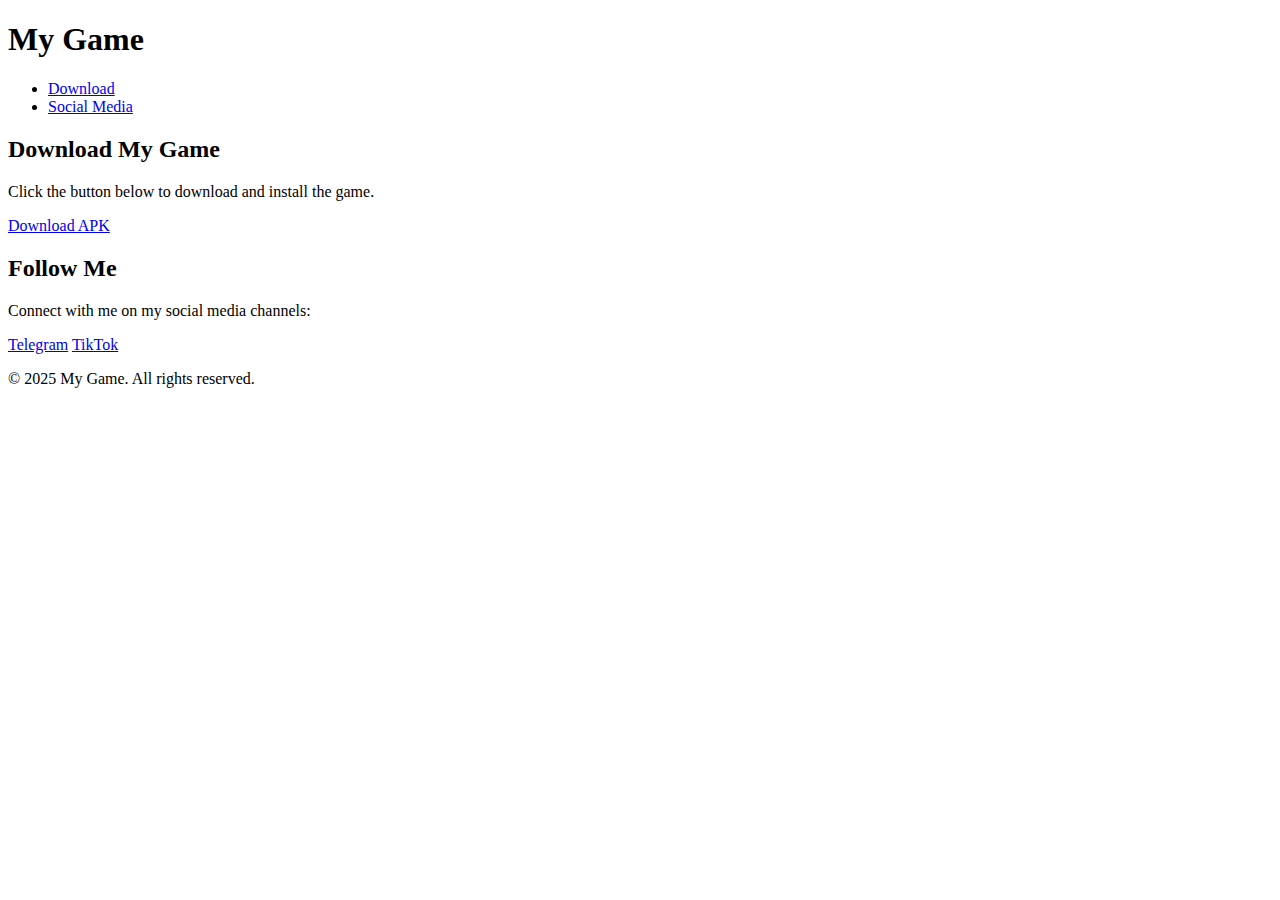
==== index.html @ 869b22b6 "Add files via upload" ====
<!DOCTYPE html>
<html lang="en">
  <head>
    <meta charset="UTF-8">
    <meta name="viewport" content="width=device-width, initial-scale=1.0">
    <title>Download My Game</title>
    <link rel="stylesheet" href="style.css">
  </head>
  <body>
    <header>
	  <nav>
		<h1>My Game</h1>
		<ul>
		  <li><a href="#download">Download</a></li>
		  <li><a href="#socials">Social Media</a></li>
		</ul>
	  </nav>
    </header>
    <main>
	  <section id="download">
		<h2>Download My Game</h2>
		<p>Click the button below to download and install the game.</p>
		<a href="path/to/your_game.apk" class="download-btn" download>Download APK</a>
	  </section>
	  <section id="socials">
		<h2>Follow Me</h2>
		<p>Connect with me on my social media channels:</p>
		<a href="https://t.me/biochca" target="_blank">Telegram</a>
		<a href="https://www.tiktok.com/@вадимка" target="_blank">TikTok</a>
	  </section>
    </main>
    <footer>
	  <p>© 2025 My Game. All rights reserved.</p>
    </footer>
    <script src="script.js"></script>
  </body>
</html>
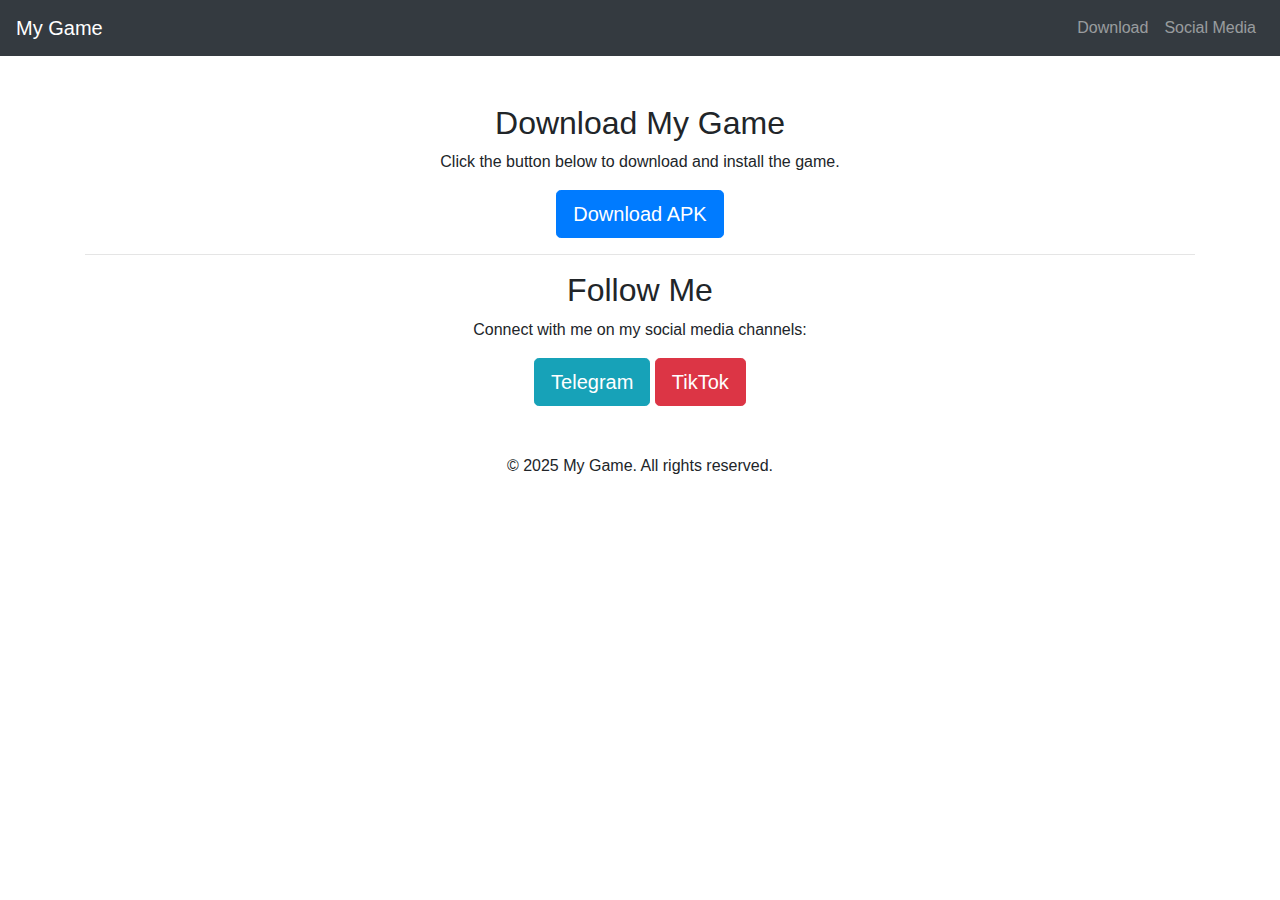
==== commit eb3b1538: "Add files via upload" ====
--- a/index.html
+++ b/index.html
@@ -4,34 +4,48 @@
     <meta charset="UTF-8">
     <meta name="viewport" content="width=device-width, initial-scale=1.0">
     <title>Download My Game</title>
+    <link rel="stylesheet" href="https://stackpath.bootstrapcdn.com/bootstrap/4.5.2/css/bootstrap.min.css">
     <link rel="stylesheet" href="style.css">
   </head>
   <body>
     <header>
-	  <nav>
-		<h1>My Game</h1>
-		<ul>
-		  <li><a href="#download">Download</a></li>
-		  <li><a href="#socials">Social Media</a></li>
-		</ul>
+	  <nav class="navbar navbar-expand-lg navbar-dark bg-dark">
+		<a class="navbar-brand" href="#">My Game</a>
+		<button class="navbar-toggler" type="button" data-toggle="collapse" data-target="#navbarNav" aria-controls="navbarNav" aria-expanded="false" aria-label="Toggle navigation">
+		  <span class="navbar-toggler-icon"></span>
+		</button>
+		<div class="collapse navbar-collapse" id="navbarNav">
+		  <ul class="navbar-nav ml-auto">
+			<li class="nav-item">
+			  <a class="nav-link" href="#download">Download</a>
+			</li>
+			<li class="nav-item">
+			  <a class="nav-link" href="#socials">Social Media</a>
+			</li>
+		  </ul>
+		</div>
 	  </nav>
     </header>
-    <main>
-	  <section id="download">
+    <main class="container mt-5">
+	  <section id="download" class="text-center">
 		<h2>Download My Game</h2>
 		<p>Click the button below to download and install the game.</p>
-		<a href="path/to/your_game.apk" class="download-btn" download>Download APK</a>
+		<a href="game.apk" class="btn btn-primary btn-lg" download>Download APK</a>
 	  </section>
-	  <section id="socials">
+	  <hr>
+	  <section id="socials" class="text-center">
 		<h2>Follow Me</h2>
 		<p>Connect with me on my social media channels:</p>
-		<a href="https://t.me/biochca" target="_blank">Telegram</a>
-		<a href="https://www.tiktok.com/@вадимка" target="_blank">TikTok</a>
+		<a href="https://t.me/biochca" class="btn btn-info btn-lg" target="_blank">Telegram</a>
+		<a href="https://www.tiktok.com/@вадимка" class="btn btn-danger btn-lg" target="_blank">TikTok</a>
 	  </section>
     </main>
-    <footer>
+    <footer class="text-center mt-5">
 	  <p>© 2025 My Game. All rights reserved.</p>
     </footer>
+    <script src="https://code.jquery.com/jquery-3.5.1.slim.min.js"></script>
+    <script src="https://cdn.jsdelivr.net/npm/@popperjs/core@2.6.0/dist/umd/popper.min.js"></script>
+    <script src="https://stackpath.bootstrapcdn.com/bootstrap/4.5.2/js/bootstrap.min.js"></script>
     <script src="script.js"></script>
   </body>
 </html>
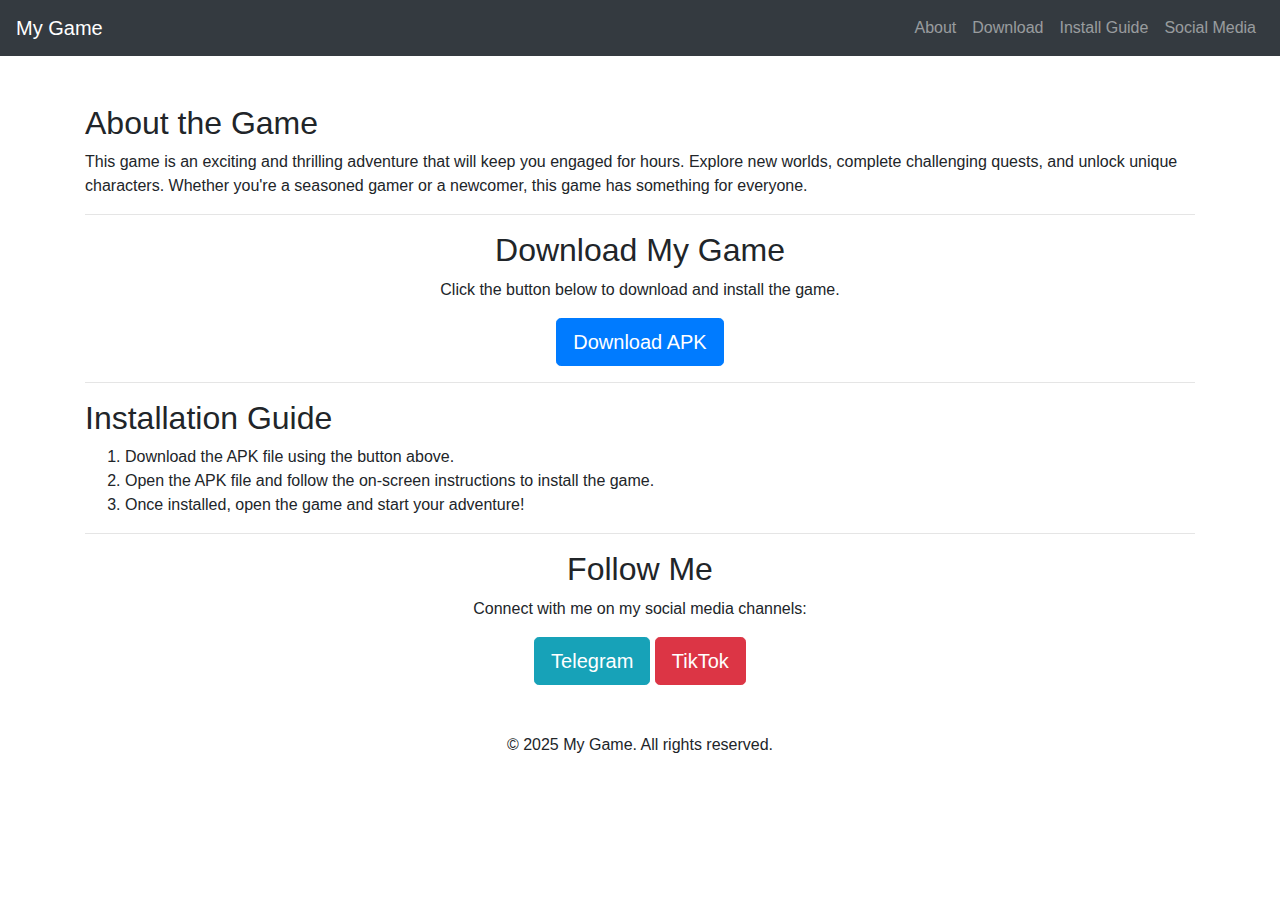
==== commit e7582dfd: "Add files via upload" ====
--- a/index.html
+++ b/index.html
@@ -17,7 +17,13 @@
 		<div class="collapse navbar-collapse" id="navbarNav">
 		  <ul class="navbar-nav ml-auto">
 			<li class="nav-item">
+			  <a class="nav-link" href="#about">About</a>
+			</li>
+			<li class="nav-item">
 			  <a class="nav-link" href="#download">Download</a>
+			</li>
+			<li class="nav-item">
+			  <a class="nav-link" href="#install">Install Guide</a>
 			</li>
 			<li class="nav-item">
 			  <a class="nav-link" href="#socials">Social Media</a>
@@ -27,10 +33,24 @@
 	  </nav>
     </header>
     <main class="container mt-5">
+	  <section id="about">
+		<h2>About the Game</h2>
+		<p>This game is an exciting and thrilling adventure that will keep you engaged for hours. Explore new worlds, complete challenging quests, and unlock unique characters. Whether you're a seasoned gamer or a newcomer, this game has something for everyone.</p>
+	  </section>
+	  <hr>
 	  <section id="download" class="text-center">
 		<h2>Download My Game</h2>
 		<p>Click the button below to download and install the game.</p>
 		<a href="game.apk" class="btn btn-primary btn-lg" download>Download APK</a>
+	  </section>
+	  <hr>
+	  <section id="install">
+		<h2>Installation Guide</h2>
+		<ol>
+		  <li>Download the APK file using the button above.</li>
+		  <li>Open the APK file and follow the on-screen instructions to install the game.</li>
+		  <li>Once installed, open the game and start your adventure!</li>
+		</ol>
 	  </section>
 	  <hr>
 	  <section id="socials" class="text-center">
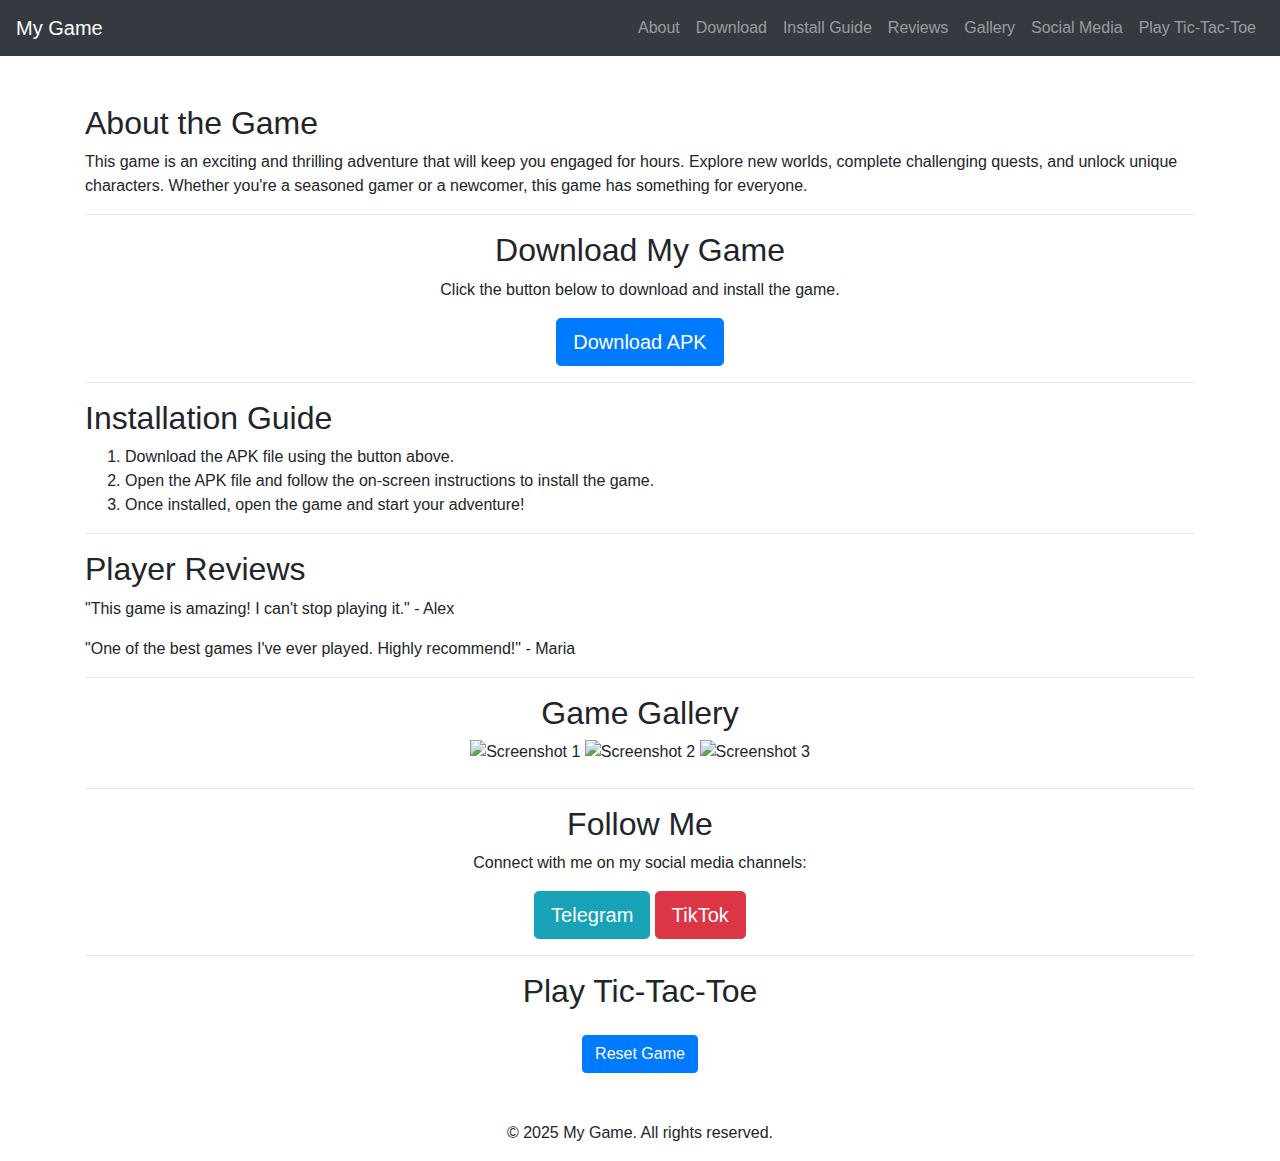
==== commit b71ada02: "Add files via upload" ====
--- a/index.html
+++ b/index.html
@@ -26,7 +26,16 @@
 			  <a class="nav-link" href="#install">Install Guide</a>
 			</li>
 			<li class="nav-item">
+			  <a class="nav-link" href="#reviews">Reviews</a>
+			</li>
+			<li class="nav-item">
+			  <a class="nav-link" href="#gallery">Gallery</a>
+			</li>
+			<li class="nav-item">
 			  <a class="nav-link" href="#socials">Social Media</a>
+			</li>
+			<li class="nav-item">
+			  <a class="nav-link" href="#game">Play Tic-Tac-Toe</a>
 			</li>
 		  </ul>
 		</div>
@@ -53,11 +62,42 @@
 		</ol>
 	  </section>
 	  <hr>
+	  <section id="reviews">
+		<h2>Player Reviews</h2>
+		<p>"This game is amazing! I can't stop playing it." - Alex</p>
+		<p>"One of the best games I've ever played. Highly recommend!" - Maria</p>
+	  </section>
+	  <hr>
+	  <section id="gallery" class="text-center">
+		<h2>Game Gallery</h2>
+		<img src="screenshot1.png" alt="Screenshot 1" class="img-fluid mb-2">
+		<img src="screenshot2.png" alt="Screenshot 2" class="img-fluid mb-2">
+		<img src="screenshot3.png" alt="Screenshot 3" class="img-fluid mb-2">
+	  </section>
+	  <hr>
 	  <section id="socials" class="text-center">
 		<h2>Follow Me</h2>
 		<p>Connect with me on my social media channels:</p>
 		<a href="https://t.me/biochca" class="btn btn-info btn-lg" target="_blank">Telegram</a>
 		<a href="https://www.tiktok.com/@вадимка" class="btn btn-danger btn-lg" target="_blank">TikTok</a>
+	  </section>
+	  <hr>
+	  <section id="game" class="text-center">
+		<h2>Play Tic-Tac-Toe</h2>
+		<div class="tic-tac-toe">
+		  <div class="board">
+			<div class="cell" data-index="0"></div>
+			<div class="cell" data-index="1"></div>
+			<div class="cell" data-index="2"></div>
+			<div class="cell" data-index="3"></div>
+			<div class="cell" data-index="4"></div>
+			<div class="cell" data-index="5"></div>
+			<div class="cell" data-index="6"></div>
+			<div class="cell" data-index="7"></div>
+			<div class="cell" data-index="8"></div>
+		  </div>
+		  <button class="btn btn-primary mt-3" onclick="resetGame()">Reset Game</button>
+		</div>
 	  </section>
     </main>
     <footer class="text-center mt-5">
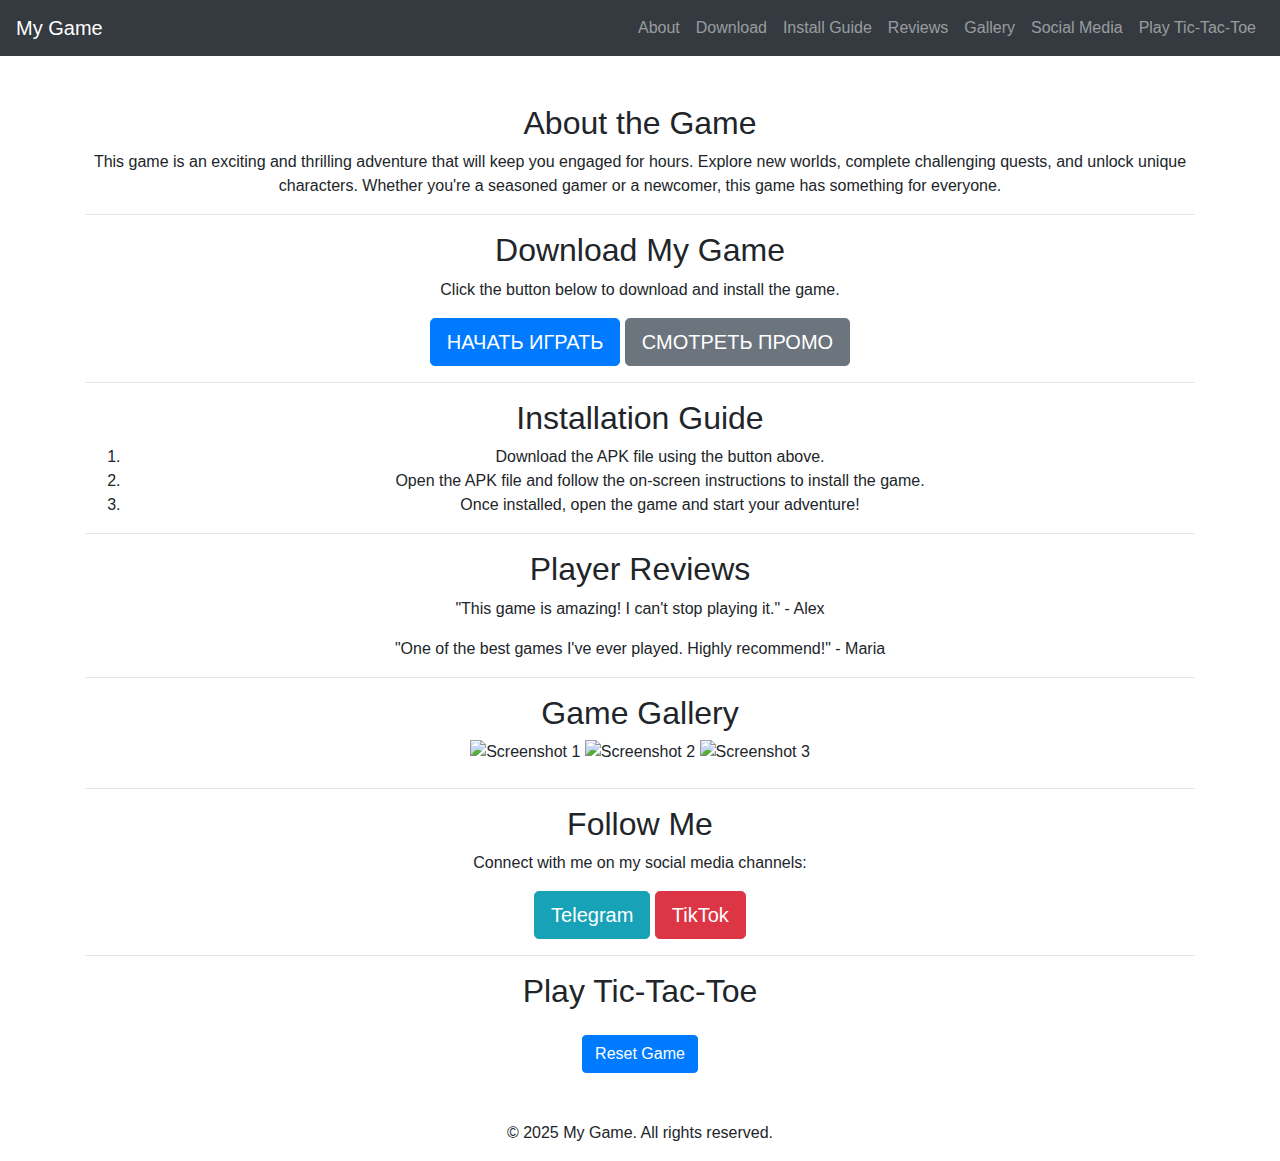
==== commit f5843136: "Add files via upload" ====
--- a/index.html
+++ b/index.html
@@ -42,7 +42,7 @@
 	  </nav>
     </header>
     <main class="container mt-5">
-	  <section id="about">
+	  <section id="about" class="text-center">
 		<h2>About the Game</h2>
 		<p>This game is an exciting and thrilling adventure that will keep you engaged for hours. Explore new worlds, complete challenging quests, and unlock unique characters. Whether you're a seasoned gamer or a newcomer, this game has something for everyone.</p>
 	  </section>
@@ -50,10 +50,11 @@
 	  <section id="download" class="text-center">
 		<h2>Download My Game</h2>
 		<p>Click the button below to download and install the game.</p>
-		<a href="game.apk" class="btn btn-primary btn-lg" download>Download APK</a>
+		<a href="game.apk" class="btn btn-primary btn-lg" download>НАЧАТЬ ИГРАТЬ</a>
+		<a href="#" class="btn btn-secondary btn-lg">СМОТРЕТЬ ПРОМО</a>
 	  </section>
 	  <hr>
-	  <section id="install">
+	  <section id="install" class="text-center">
 		<h2>Installation Guide</h2>
 		<ol>
 		  <li>Download the APK file using the button above.</li>
@@ -62,7 +63,7 @@
 		</ol>
 	  </section>
 	  <hr>
-	  <section id="reviews">
+	  <section id="reviews" class="text-center">
 		<h2>Player Reviews</h2>
 		<p>"This game is amazing! I can't stop playing it." - Alex</p>
 		<p>"One of the best games I've ever played. Highly recommend!" - Maria</p>
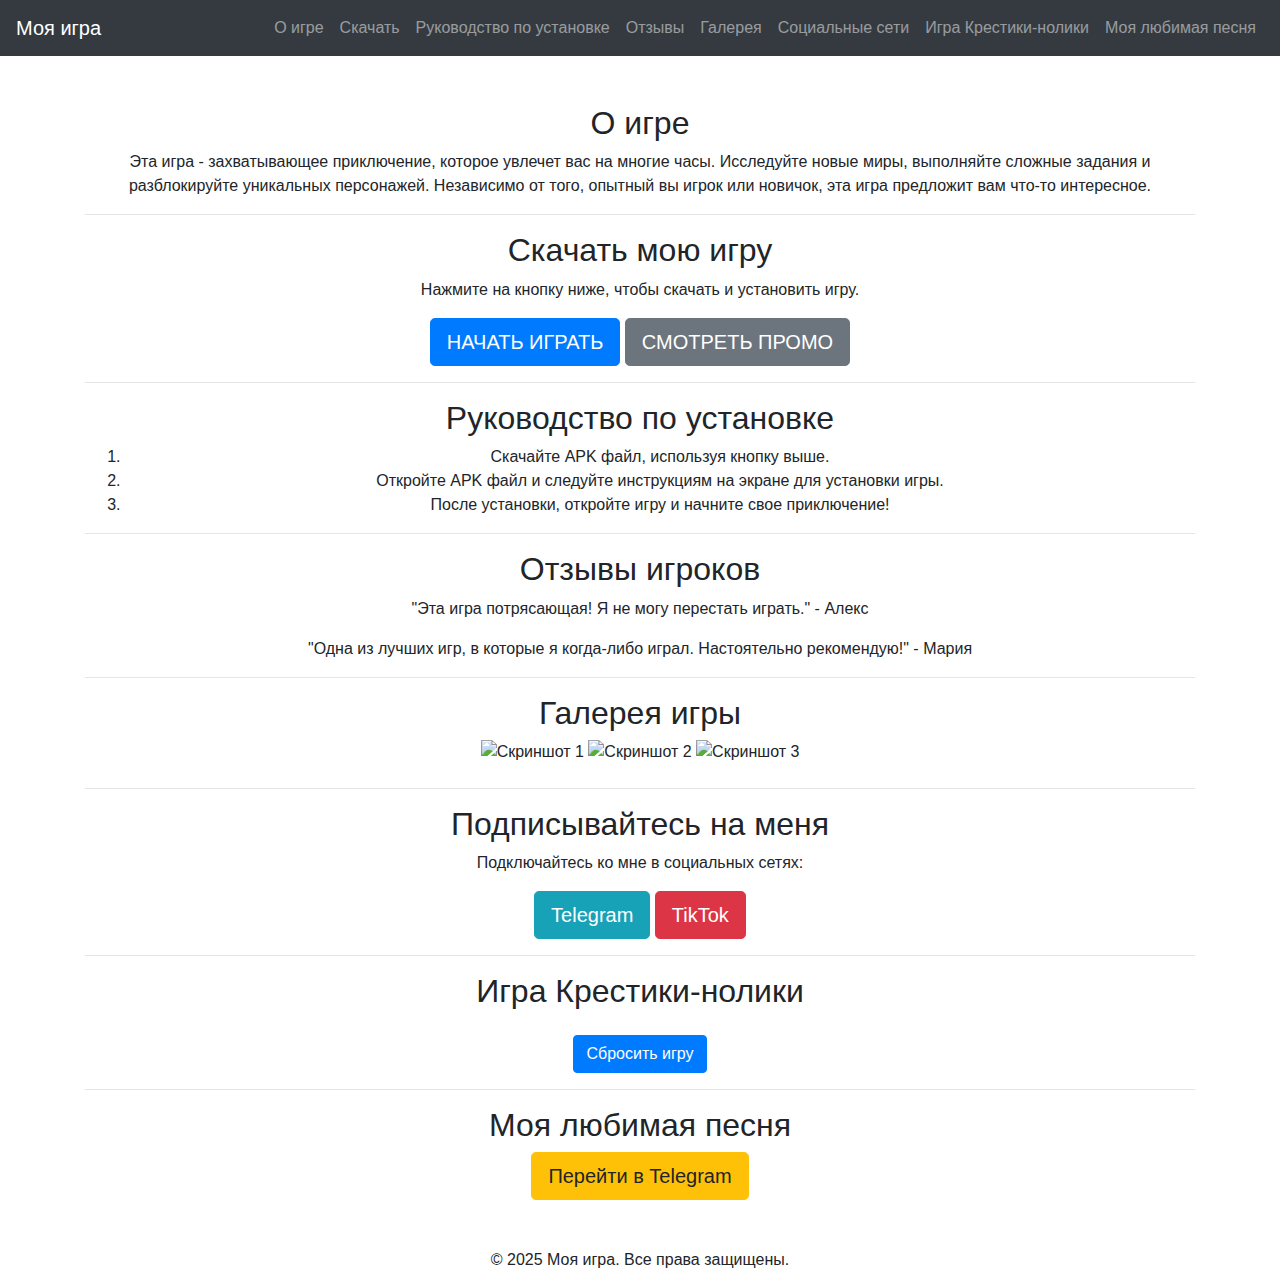
==== commit d66e62c0: "Add files via upload" ====
--- a/index.html
+++ b/index.html
@@ -1,41 +1,44 @@
 <!DOCTYPE html>
-<html lang="en">
+<html lang="ru">
   <head>
     <meta charset="UTF-8">
     <meta name="viewport" content="width=device-width, initial-scale=1.0">
-    <title>Download My Game</title>
+    <title>Загрузить мою игру</title>
     <link rel="stylesheet" href="https://stackpath.bootstrapcdn.com/bootstrap/4.5.2/css/bootstrap.min.css">
     <link rel="stylesheet" href="style.css">
   </head>
   <body>
     <header>
 	  <nav class="navbar navbar-expand-lg navbar-dark bg-dark">
-		<a class="navbar-brand" href="#">My Game</a>
+		<a class="navbar-brand" href="#">Моя игра</a>
 		<button class="navbar-toggler" type="button" data-toggle="collapse" data-target="#navbarNav" aria-controls="navbarNav" aria-expanded="false" aria-label="Toggle navigation">
 		  <span class="navbar-toggler-icon"></span>
 		</button>
 		<div class="collapse navbar-collapse" id="navbarNav">
 		  <ul class="navbar-nav ml-auto">
 			<li class="nav-item">
-			  <a class="nav-link" href="#about">About</a>
+			  <a class="nav-link" href="#about">О игре</a>
 			</li>
 			<li class="nav-item">
-			  <a class="nav-link" href="#download">Download</a>
+			  <a class="nav-link" href="#download">Скачать</a>
 			</li>
 			<li class="nav-item">
-			  <a class="nav-link" href="#install">Install Guide</a>
+			  <a class="nav-link" href="#install">Руководство по установке</a>
 			</li>
 			<li class="nav-item">
-			  <a class="nav-link" href="#reviews">Reviews</a>
+			  <a class="nav-link" href="#reviews">Отзывы</a>
 			</li>
 			<li class="nav-item">
-			  <a class="nav-link" href="#gallery">Gallery</a>
+			  <a class="nav-link" href="#gallery">Галерея</a>
 			</li>
 			<li class="nav-item">
-			  <a class="nav-link" href="#socials">Social Media</a>
+			  <a class="nav-link" href="#socials">Социальные сети</a>
 			</li>
 			<li class="nav-item">
-			  <a class="nav-link" href="#game">Play Tic-Tac-Toe</a>
+			  <a class="nav-link" href="#game">Игра Крестики-нолики</a>
+			</li>
+			<li class="nav-item">
+			  <a class="nav-link" href="#favorite-song">Моя любимая песня</a>
 			</li>
 		  </ul>
 		</div>
@@ -43,48 +46,48 @@
     </header>
     <main class="container mt-5">
 	  <section id="about" class="text-center">
-		<h2>About the Game</h2>
-		<p>This game is an exciting and thrilling adventure that will keep you engaged for hours. Explore new worlds, complete challenging quests, and unlock unique characters. Whether you're a seasoned gamer or a newcomer, this game has something for everyone.</p>
+		<h2>О игре</h2>
+		<p>Эта игра - захватывающее приключение, которое увлечет вас на многие часы. Исследуйте новые миры, выполняйте сложные задания и разблокируйте уникальных персонажей. Независимо от того, опытный вы игрок или новичок, эта игра предложит вам что-то интересное.</p>
 	  </section>
 	  <hr>
 	  <section id="download" class="text-center">
-		<h2>Download My Game</h2>
-		<p>Click the button below to download and install the game.</p>
+		<h2>Скачать мою игру</h2>
+		<p>Нажмите на кнопку ниже, чтобы скачать и установить игру.</p>
 		<a href="game.apk" class="btn btn-primary btn-lg" download>НАЧАТЬ ИГРАТЬ</a>
 		<a href="#" class="btn btn-secondary btn-lg">СМОТРЕТЬ ПРОМО</a>
 	  </section>
 	  <hr>
 	  <section id="install" class="text-center">
-		<h2>Installation Guide</h2>
+		<h2>Руководство по установке</h2>
 		<ol>
-		  <li>Download the APK file using the button above.</li>
-		  <li>Open the APK file and follow the on-screen instructions to install the game.</li>
-		  <li>Once installed, open the game and start your adventure!</li>
+		  <li>Скачайте APK файл, используя кнопку выше.</li>
+		  <li>Откройте APK файл и следуйте инструкциям на экране для установки игры.</li>
+		  <li>После установки, откройте игру и начните свое приключение!</li>
 		</ol>
 	  </section>
 	  <hr>
 	  <section id="reviews" class="text-center">
-		<h2>Player Reviews</h2>
-		<p>"This game is amazing! I can't stop playing it." - Alex</p>
-		<p>"One of the best games I've ever played. Highly recommend!" - Maria</p>
+		<h2>Отзывы игроков</h2>
+		<p>"Эта игра потрясающая! Я не могу перестать играть." - Алекс</p>
+		<p>"Одна из лучших игр, в которые я когда-либо играл. Настоятельно рекомендую!" - Мария</p>
 	  </section>
 	  <hr>
 	  <section id="gallery" class="text-center">
-		<h2>Game Gallery</h2>
-		<img src="screenshot1.png" alt="Screenshot 1" class="img-fluid mb-2">
-		<img src="screenshot2.png" alt="Screenshot 2" class="img-fluid mb-2">
-		<img src="screenshot3.png" alt="Screenshot 3" class="img-fluid mb-2">
+		<h2>Галерея игры</h2>
+		<img src="screenshot1.png" alt="Скриншот 1" class="img-fluid mb-2">
+		<img src="screenshot2.png" alt="Скриншот 2" class="img-fluid mb-2">
+		<img src="screenshot3.png" alt="Скриншот 3" class="img-fluid mb-2">
 	  </section>
 	  <hr>
 	  <section id="socials" class="text-center">
-		<h2>Follow Me</h2>
-		<p>Connect with me on my social media channels:</p>
+		<h2>Подписывайтесь на меня</h2>
+		<p>Подключайтесь ко мне в социальных сетях:</p>
 		<a href="https://t.me/biochca" class="btn btn-info btn-lg" target="_blank">Telegram</a>
 		<a href="https://www.tiktok.com/@вадимка" class="btn btn-danger btn-lg" target="_blank">TikTok</a>
 	  </section>
 	  <hr>
 	  <section id="game" class="text-center">
-		<h2>Play Tic-Tac-Toe</h2>
+		<h2>Игра Крестики-нолики</h2>
 		<div class="tic-tac-toe">
 		  <div class="board">
 			<div class="cell" data-index="0"></div>
@@ -97,12 +100,17 @@
 			<div class="cell" data-index="7"></div>
 			<div class="cell" data-index="8"></div>
 		  </div>
-		  <button class="btn btn-primary mt-3" onclick="resetGame()">Reset Game</button>
+		  <button class="btn btn-primary mt-3" onclick="resetGame()">Сбросить игру</button>
 		</div>
+	  </section>
+	  <hr>
+	  <section id="favorite-song" class="text-center">
+		<h2>Моя любимая песня</h2>
+		<a href="https://t.me/+EyhApluTYC9mODVi" class="btn btn-warning btn-lg" target="_blank">Перейти в Telegram</a>
 	  </section>
     </main>
     <footer class="text-center mt-5">
-	  <p>© 2025 My Game. All rights reserved.</p>
+	  <p>© 2025 Моя игра. Все права защищены.</p>
     </footer>
     <script src="https://code.jquery.com/jquery-3.5.1.slim.min.js"></script>
     <script src="https://cdn.jsdelivr.net/npm/@popperjs/core@2.6.0/dist/umd/popper.min.js"></script>
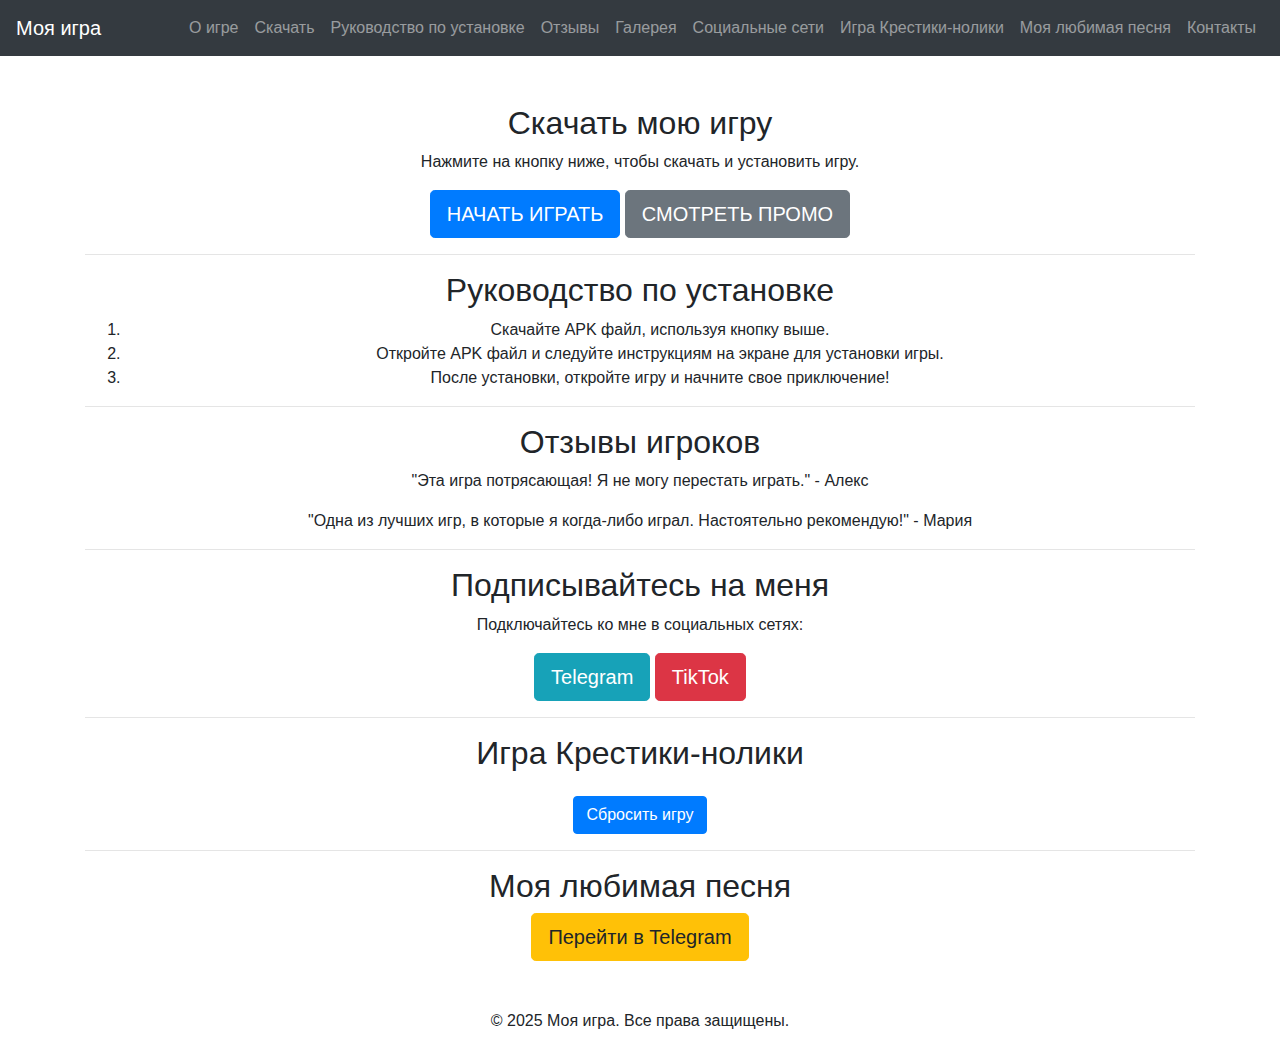
==== commit 4ac8453c: "Add files via upload" ====
--- a/index.html
+++ b/index.html
@@ -10,14 +10,14 @@
   <body>
     <header>
 	  <nav class="navbar navbar-expand-lg navbar-dark bg-dark">
-		<a class="navbar-brand" href="#">Моя игра</a>
+		<a class="navbar-brand" href="index.html">Моя игра</a>
 		<button class="navbar-toggler" type="button" data-toggle="collapse" data-target="#navbarNav" aria-controls="navbarNav" aria-expanded="false" aria-label="Toggle navigation">
 		  <span class="navbar-toggler-icon"></span>
 		</button>
 		<div class="collapse navbar-collapse" id="navbarNav">
 		  <ul class="navbar-nav ml-auto">
 			<li class="nav-item">
-			  <a class="nav-link" href="#about">О игре</a>
+			  <a class="nav-link" href="about.html">О игре</a>
 			</li>
 			<li class="nav-item">
 			  <a class="nav-link" href="#download">Скачать</a>
@@ -29,7 +29,7 @@
 			  <a class="nav-link" href="#reviews">Отзывы</a>
 			</li>
 			<li class="nav-item">
-			  <a class="nav-link" href="#gallery">Галерея</a>
+			  <a class="nav-link" href="gallery.html">Галерея</a>
 			</li>
 			<li class="nav-item">
 			  <a class="nav-link" href="#socials">Социальные сети</a>
@@ -40,16 +40,14 @@
 			<li class="nav-item">
 			  <a class="nav-link" href="#favorite-song">Моя любимая песня</a>
 			</li>
+			<li class="nav-item">
+			  <a class="nav-link" href="contact.html">Контакты</a>
+			</li>
 		  </ul>
 		</div>
 	  </nav>
     </header>
     <main class="container mt-5">
-	  <section id="about" class="text-center">
-		<h2>О игре</h2>
-		<p>Эта игра - захватывающее приключение, которое увлечет вас на многие часы. Исследуйте новые миры, выполняйте сложные задания и разблокируйте уникальных персонажей. Независимо от того, опытный вы игрок или новичок, эта игра предложит вам что-то интересное.</p>
-	  </section>
-	  <hr>
 	  <section id="download" class="text-center">
 		<h2>Скачать мою игру</h2>
 		<p>Нажмите на кнопку ниже, чтобы скачать и установить игру.</p>
@@ -70,13 +68,6 @@
 		<h2>Отзывы игроков</h2>
 		<p>"Эта игра потрясающая! Я не могу перестать играть." - Алекс</p>
 		<p>"Одна из лучших игр, в которые я когда-либо играл. Настоятельно рекомендую!" - Мария</p>
-	  </section>
-	  <hr>
-	  <section id="gallery" class="text-center">
-		<h2>Галерея игры</h2>
-		<img src="screenshot1.png" alt="Скриншот 1" class="img-fluid mb-2">
-		<img src="screenshot2.png" alt="Скриншот 2" class="img-fluid mb-2">
-		<img src="screenshot3.png" alt="Скриншот 3" class="img-fluid mb-2">
 	  </section>
 	  <hr>
 	  <section id="socials" class="text-center">
